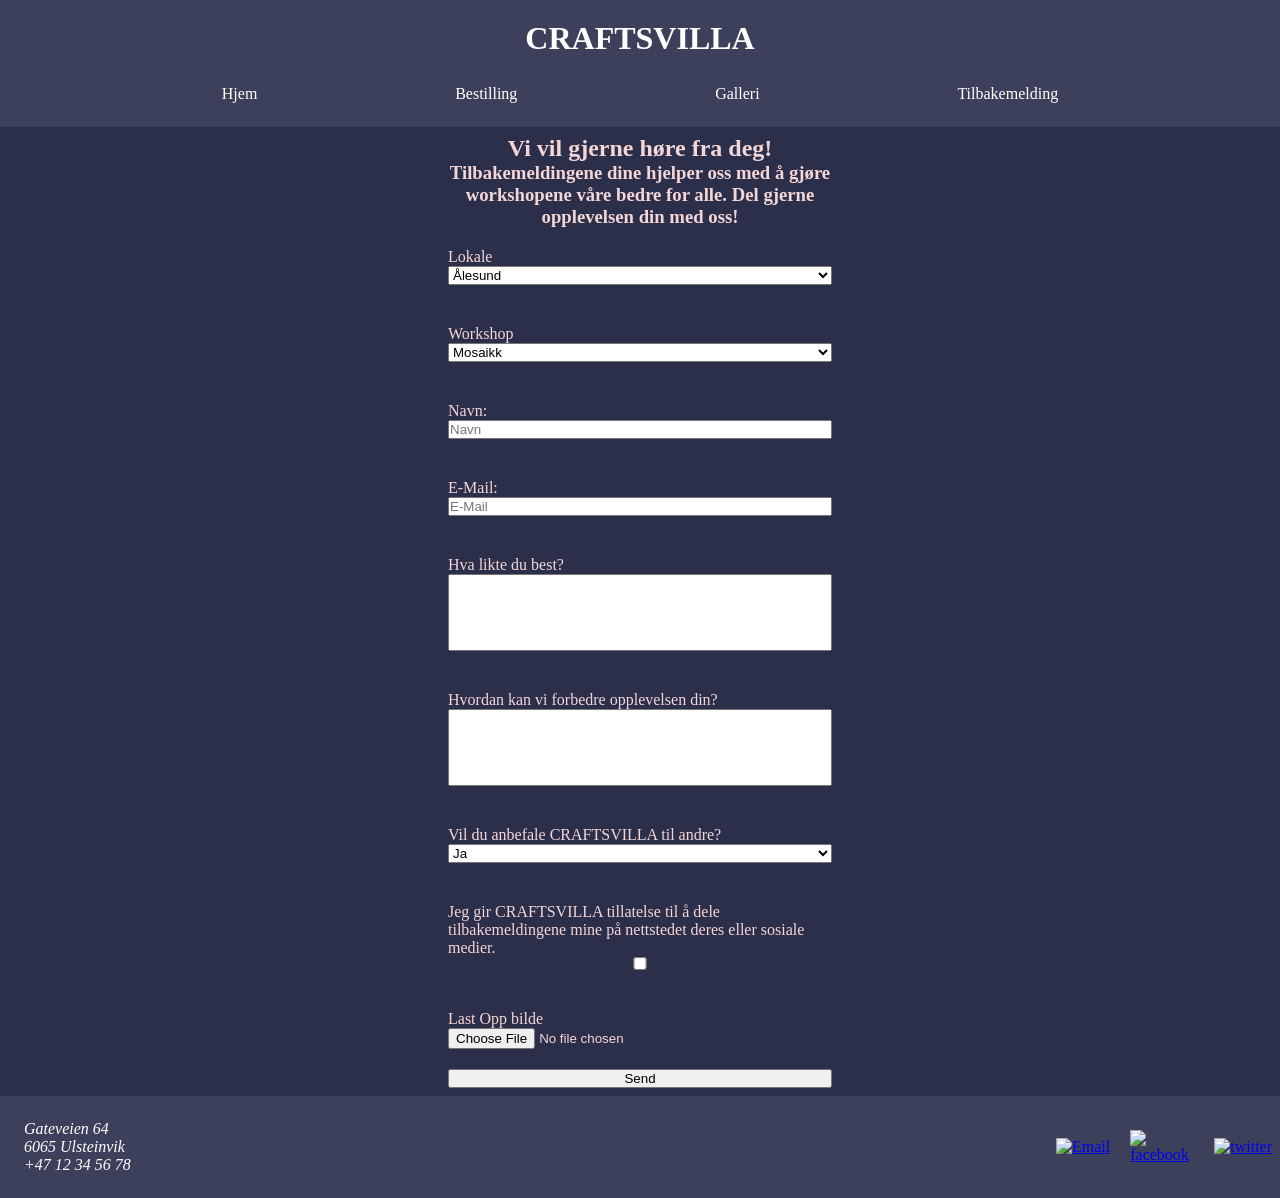
==== feedback.html @ 16892659 "." ====
<!DOCTYPE html>
<html lang="en">
<head>
    <meta charset="UTF-8">
    <meta name="viewport" content="width=device-width, initial-scale=1.0">
    <title>Bestilling</title>
    <script src="./app.js"></script>
    <link rel="stylesheet" href="./style.css">
</head>
<body>

<div class="column">
    <header id="header" >
        <h1>CRAFTSVILLA</h1>
        <nav id="nav-bar">

        </nav>
    </header>

    <main>
        <section id="feedback" class="p1 m1">
            <h2>Vi vil gjerne høre fra deg!</h2>
            <h3>Tilbakemeldingene dine hjelper oss med å gjøre workshopene våre bedre for alle. Del gjerne opplevelsen din med oss!</h3>

            <form id="feedback-form" class="col">

                <div class="column">
                    <label>Lokale</label>
                    <select id="valg-omeråde">
                        <option value="ålesund">Ålesund</option>
                        <option value="Ulstein">Ulstein</option>
                        <option value="Volda">Volda</option>
                        <option value="Ørsta">Ørsta</option>
                    </select>
                </div>


                <div class="column">
                    <label>Workshop</label>
                    <select id="valg-workshop">
                        <option value="mosaikk">Mosaikk</option>
                        <option value="Akvarellmaling">Akvarellmaling</option>
                        <option value="Lerretsmaling">Lerretsmaling</option>
                        <option value="Lerretsmaling">Annet/Flere</option>
                    </select>
                </div>


                <div class="column">
                    <label for="navn">Navn:</label>
                    <input id="navn" type="text" placeholder="Navn">
                </div>

                <div class="column">
                    <label for="navn">E-Mail:</label>
                    <input id="email" type="email" placeholder="E-Mail" autocomplete="email">
                </div>

                <div class="column">
                    <label for="ønsker">Hva likte du best?</label>
                    <textarea name="ønsker" id="ønsker" rows="5"></textarea>
                </div>


                <div class="column">
                    <label for="ønsker">Hvordan kan vi forbedre opplevelsen din?</label>
                    <textarea name="ønsker" id="ønsker" rows="5"></textarea>
                </div>

                <div class="column">
                    <label>Vil du anbefale CRAFTSVILLA til andre?</label>
                    <select name="" id="">
                        <option>Ja</option>
                        <option>Nei</option>
                        <option>Kanskje</option>
                    </select>
                </div>

                <div class="column ">
                    <label>Jeg gir CRAFTSVILLA tillatelse til å dele tilbakemeldingene mine på nettstedet deres eller sosiale medier.</label>
                    <input type="checkbox" name="" id="" value="">
                </div>

                <div class="column">
                    <label for="">Last Opp bilde</label>
                    <input type="file" name="" id="">
                </div>
                <button type="submit">Send</button>
            </form>
        </section>
    </main>
    

    <footer>
        <div class="contact">
            <div class="col m3">
                <address>
                    Gateveien 64<br>
                    6065 Ulsteinvik<br>
                    +47 12 34 56 78
                </address>
            </div>
        </div>

        <div class="icon-row">
            <a href="#">
                <img src="./images/icons/mail.png" alt="Email">
            </a>
            <a href="#">
                <img src="./images/icons/facebook.png" alt="facebook">
            </a>
            <a href="#">
                <img src="./images/icons/twitter.png" alt="twitter">
            </a>
        </div>
    </footer>
</div>

</body>
</html>
---- style.css ----
:root{
    --primary-color:#E07A5F;
    /* --secondary-color: #F2CC8F; */
    --secondary-color: #6D597A;
    --accent-color:#3D405B;
    --highlight-color:#2C2F4A;
    /* --highlight-color: #F4A261; */
    --bg-color:#FFF8F0;
    --text-color:#3A2E2A;
    --level1:8px;
    --level2:16px;
    --level3:32px;
    /* overflow-x: hidden; */
    color: rgb(244, 214, 214);
}

/* html, body{
    height: auto;
    min-height: 100%;
} */

.bg-primary{ background-color: var(--primary-color); }
.bg-secondary{ background-color: var(--secondary-color); }
.bg-accent{ background-color: var(--accent-color); }
.bg-highlight{ background-color: var(--highlight-color); }
.bg-text-color{ background-color: var(--text-color); }

.grow{ flex-grow: 1;}

.m0,.m-0,.mg-0,.margin-0{ margin:0; }
.m1,.m-1,.mg-1,.margin-1{ margin: var(--level1); }
.m2,.m-3,.mg-3,.margin-3{ margin: var(--level3); }
.m3,.m-2,.mg-2,.margin-2{ margin: var(--level2); }

.p0,.p-0,.pd-0,.padding-0{ padding: 0; }
.p1,.p-1,.pd-1,.padding-1{ padding: var(--level1); }
.p2,.p-2,.pd-2,.padding-2{ padding: var(--level2); }
.p3,.p-3,.pd-3,.padding-3{ padding: var(--level3); }

.row, .flex-row{ display: flex; flex-direction: row; }
.column, .col, .flex-col, .flex-column{  display: flex;  flex-direction: column; }

.border{
    border: 1px solid black;
}

.h-100{ height: 100%;}
.h-50{height: 50%;}
.w-100{width: 100%;}
.w-50{width: 50%;}
.viewport-h{ height: 100vh; }
.viewport-w { width: 100vw; }

*{
    margin: 0;
    padding: 0;
    box-sizing: border-box;
}



main{
    display: flex;
    flex:1;
    background-color: var(--highlight-color);
    flex-direction: column;
}




/* HEADER */
#header{
    text-align: center;
    background-color: var(--accent-color);
    color: white;
}
#header h1{
    margin: 20px;
}


#nav-bar{
    display: flex;
    justify-content: space-evenly;
    padding: var(--level1);
    margin: var(--level2);
}


#nav-bar a{
    text-decoration: none;
    color: white;
}
/* HERO */


section#hero{
    flex:1;
    display: flex;
    flex-direction: column;
}

/* give all children margin */
section#hero > *{
    margin: var(--level2);

}
    /*  BANNER */
.banner{
    background-color: var(--secondary-color);
    border-radius: var(--level2);
    text-align: center;
    padding: var(--level2);
}

/* OVerride margins set in hero >* selector */
section#hero .banner{
    margin: var(--level2) 0;
    width: 100%;
    border-radius: 0;
}


.banner img{
    width: 100%;
    object-fit:cover;
    height: 200px;
}

/*ANIMATED TEXT  */
.text-slide{
    background-color: var(--secondary-color);
    border-radius: var(--level2);
    text-align: center;
}

 .text-slide p{
    overflow: hidden;
}


    /* Information */
.information{
    display: flex;
    flex-direction: column;
    gap: var(--level2);
    justify-content: space-around;
    margin-bottom: 20px;
}

.information > *{
    border-radius: var(--level2);
}

.info-card{
    background-color: var(--secondary-color);
    text-align: center;
}

.info-card > * {
    padding: 6px;
}


.info-card button{
    outline: 0;
    border: 0;
    border-radius: inherit;
    width: 100%;
    border: 1px solid transparent;
    border-top: dashed 1px #3A2E2A;
    border-top-left-radius: 0;
    border-top-right-radius: 0;
    background-color: inherit;
}

.info-card button:hover{
    cursor:pointer;

}
.info-card img{
    width: 100%;
    padding: 0;
}


/* END HERO */




/* BESTILLING */

section#ordering{
    height: 100%;
    display: flex;
    text-align: center;
    flex:1;
    flex-direction: column;
}

#ordering .ordering-container{
    display: flex;
    flex-direction: column;
    background-color: var(--secondary-color);
    border-radius: 6px;
}

#ordering iframe{
    /* height: inherit; */
    border-radius: 6px;
    margin-bottom: 10px;
    flex: 1;
}



.order-info{
    justify-content: space-around;
}


.user-info{
    align-items:center;
    flex: 2;
}

.user-info-input{
    width: 100%;
    flex: 1;
    /* width: auto ; */
    display: flex;
    justify-content: flex-start;
    flex-direction: column;
    /* margin: 6px; */
    text-align: left;
    /* line-height: 2rem; */
    border-radius: 20px;
}


textarea{ resize: none;}


button#bestill-btn {
    border: 0;
    border-radius: 6px;
    background: var(--accent-color);
}
/* button#bestill-btn:hover{
    border-radius: 10px;
} */

/* FEEDBACK */


section#feedback{
    text-align: center;
}


section#feedback form > *:not(button){
    /* margin: 20px; */
    padding: 20px 0px;    
    text-align: left;

}
/* Animations */

.text-animation{
    animation-duration: 1s;
    animation-name: slide-in;
    animation-fill-mode: forwards;
}

.text-animation-out{
    animation-duration: 1s;
    animation-name: slide-out;
    animation-fill-mode: forwards;
}


/* gallery */

section#gallery{
    text-align: center;
}

.gallery-grid{
    display: flex;
    height: 100%;
    /* flex-wrap:wrap; */
    gap: 20px;
    /* justify-content: center; */
    margin: 20px;
    overflow-x: scroll;
    align-items: center;
}

.gallery-grid img{
    max-width: 300px;
    max-height: 300px;
}

footer{
    height: auto;
    display: flex;
    flex-direction: row;
    background-color: var(--accent-color);
    padding: var(--level1);
}

footer .contact{
    display: flex;
    color: white;
}
footer .icon-row img{
    width: auto;
    max-width: 64px;
}
footer .icon-row{
    display: flex;
    gap: 20px;
    flex:1;
    justify-content: space-around;
    align-items: center;
}



@media (min-width:800px) {
    .information{
        flex-direction: row;
    }

    .banner{
        /* background-color: var(--secondary-color); */
        background-color: transparent;
        border-radius: var(--level2);
        text-align: center;
        padding: var(--level2) 0;
    }

    .banner p{
        text-align: center;
        width: 100%;
        background-color: var(--secondary-color);
        padding: 20px;

    }
    main{
        width: 100%;
    }
    body{
        background-color: var(--highlight-color);
    }


    footer .icon-row{
        justify-content: flex-end;
    }

    footer .icon-row img{
        width: 64px;
    }

    section#feedback{
        margin: 0 auto;
        max-width: 400px;
        /* padding: 300px; */
    }
}


@keyframes slide-in {
    from{
        transform: translateX(150vw);
        opacity: 0;
    }
    to{
        transform: translateX(0);
        opacity: 1;
    }
}

@keyframes slide-out {
    from{
        transform: translateX(0);
        opacity: 1;
    }
    to{
        transform: translateX(-150vw);
        opacity: 0;
    }
}
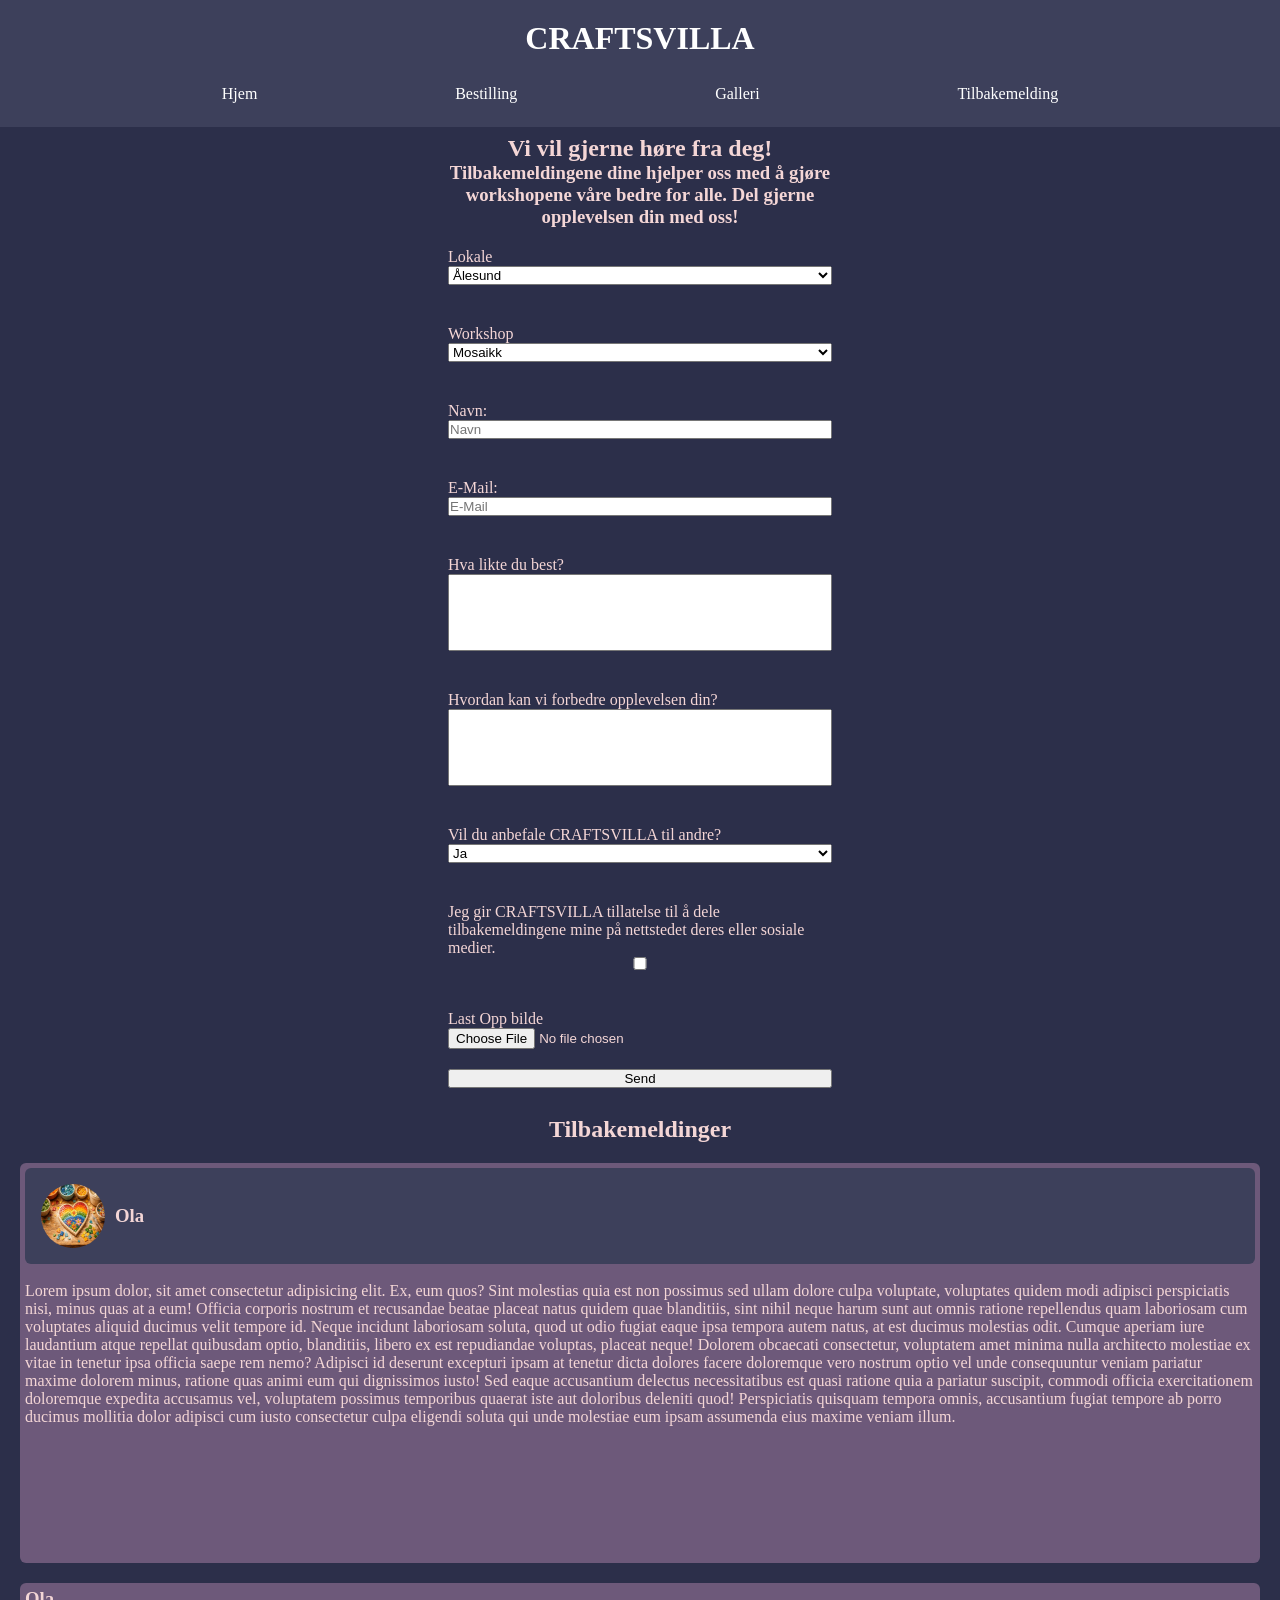
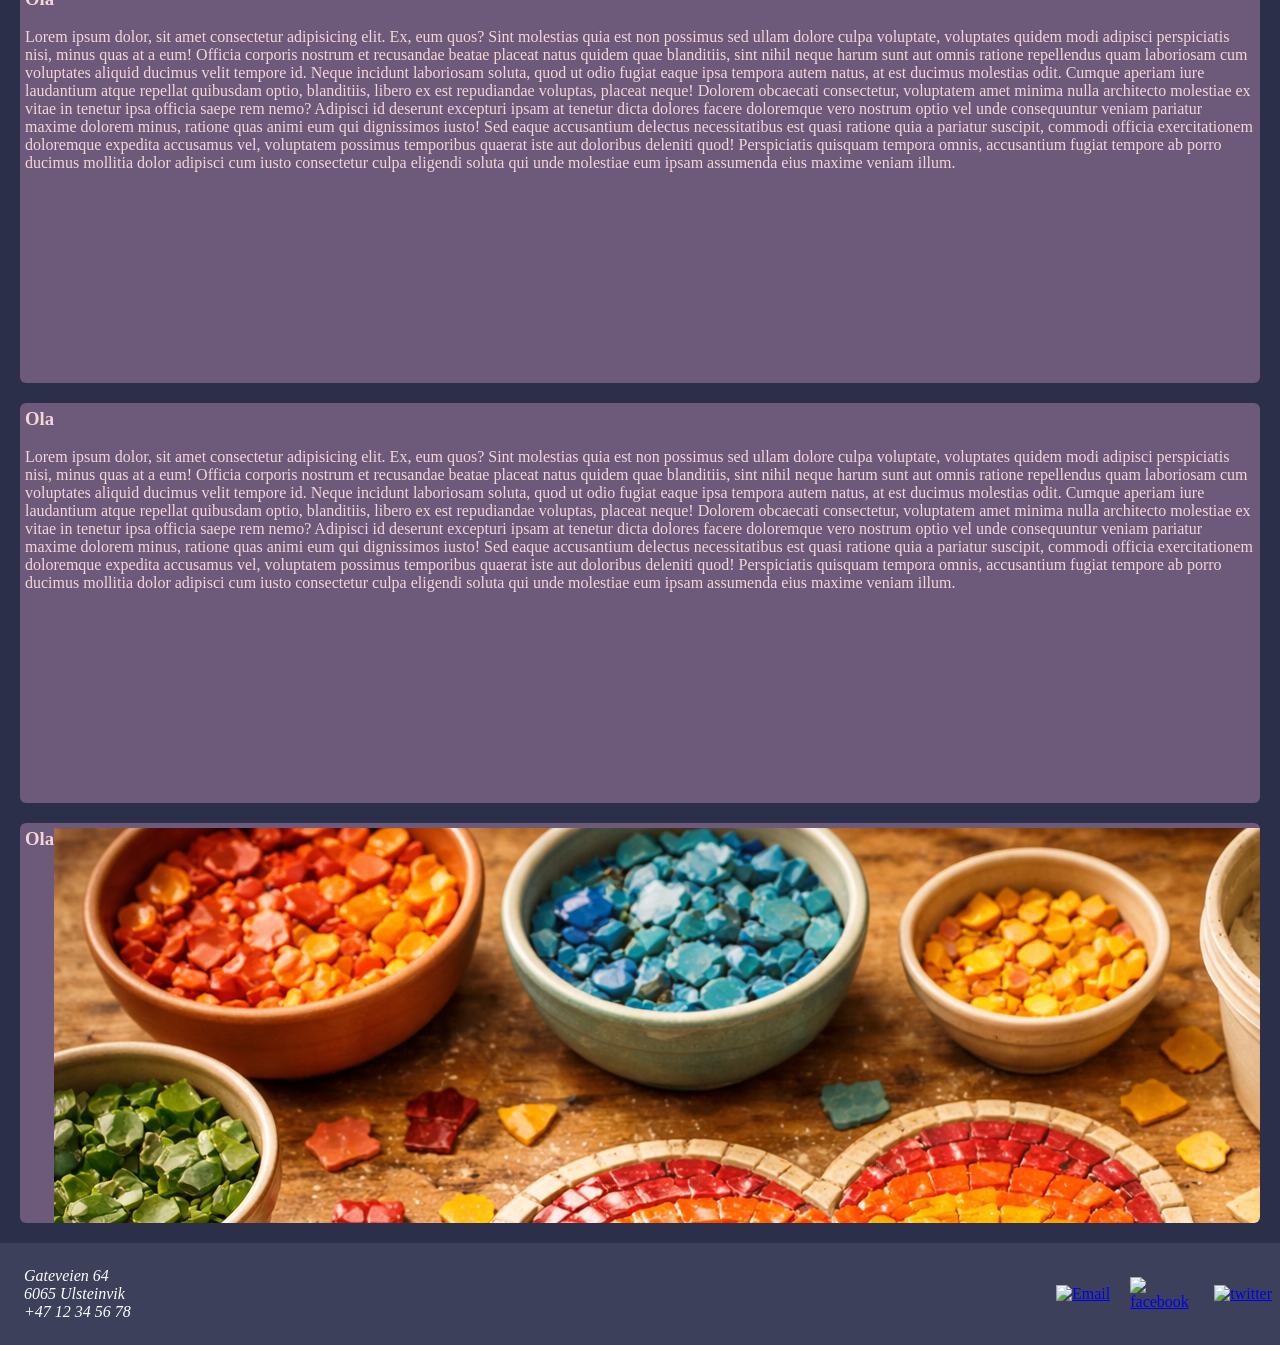
==== commit 01521300: "." ====
--- a/feedback.html
+++ b/feedback.html
@@ -5,7 +5,7 @@
     <meta name="viewport" content="width=device-width, initial-scale=1.0">
     <title>Bestilling</title>
     <script src="./app.js"></script>
-    <link rel="stylesheet" href="./style.css">
+    <link rel="stylesheet" href="./styles/style.css">
 </head>
 <body>
 
@@ -88,6 +88,47 @@
                 <button type="submit">Send</button>
             </form>
         </section>
+
+
+        <section id="feedback-list" class="column">
+            <h2>Tilbakemeldinger</h2>
+
+            <article class="">
+                <div class="profil">
+                    <img src="./images/mosaikk.png">
+                    <h3>Ola</h3>
+                </div>
+                <br>
+                <p>
+                    Lorem ipsum dolor, sit amet consectetur adipisicing elit. Ex, eum quos? Sint molestias quia est non possimus sed ullam dolore culpa voluptate, voluptates quidem modi adipisci perspiciatis nisi, minus quas at a eum! Officia corporis nostrum et recusandae beatae placeat natus quidem quae blanditiis, sint nihil neque harum sunt aut omnis ratione repellendus quam laboriosam cum voluptates aliquid ducimus velit tempore id. Neque incidunt laboriosam soluta, quod ut odio fugiat eaque ipsa tempora autem natus, at est ducimus molestias odit. Cumque aperiam iure laudantium atque repellat quibusdam optio, blanditiis, libero ex est repudiandae voluptas, placeat neque! Dolorem obcaecati consectetur, voluptatem amet minima nulla architecto molestiae ex vitae in tenetur ipsa officia saepe rem nemo? Adipisci id deserunt excepturi ipsam at tenetur dicta dolores facere doloremque vero nostrum optio vel unde consequuntur veniam pariatur maxime dolorem minus, ratione quas animi eum qui dignissimos iusto! Sed eaque accusantium delectus necessitatibus est quasi ratione quia a pariatur suscipit, commodi officia exercitationem doloremque expedita accusamus vel, voluptatem possimus temporibus quaerat iste aut doloribus deleniti quod! Perspiciatis quisquam tempora omnis, accusantium fugiat tempore ab porro ducimus mollitia dolor adipisci cum iusto consectetur culpa eligendi soluta qui unde molestiae eum ipsam assumenda eius maxime veniam illum.
+                </p>
+            </article>
+            <article class="">
+                <h3>Ola</h3>
+                <br>
+                <p>
+                    Lorem ipsum dolor, sit amet consectetur adipisicing elit. Ex, eum quos? Sint molestias quia est non possimus sed ullam dolore culpa voluptate, voluptates quidem modi adipisci perspiciatis nisi, minus quas at a eum! Officia corporis nostrum et recusandae beatae placeat natus quidem quae blanditiis, sint nihil neque harum sunt aut omnis ratione repellendus quam laboriosam cum voluptates aliquid ducimus velit tempore id. Neque incidunt laboriosam soluta, quod ut odio fugiat eaque ipsa tempora autem natus, at est ducimus molestias odit. Cumque aperiam iure laudantium atque repellat quibusdam optio, blanditiis, libero ex est repudiandae voluptas, placeat neque! Dolorem obcaecati consectetur, voluptatem amet minima nulla architecto molestiae ex vitae in tenetur ipsa officia saepe rem nemo? Adipisci id deserunt excepturi ipsam at tenetur dicta dolores facere doloremque vero nostrum optio vel unde consequuntur veniam pariatur maxime dolorem minus, ratione quas animi eum qui dignissimos iusto! Sed eaque accusantium delectus necessitatibus est quasi ratione quia a pariatur suscipit, commodi officia exercitationem doloremque expedita accusamus vel, voluptatem possimus temporibus quaerat iste aut doloribus deleniti quod! Perspiciatis quisquam tempora omnis, accusantium fugiat tempore ab porro ducimus mollitia dolor adipisci cum iusto consectetur culpa eligendi soluta qui unde molestiae eum ipsam assumenda eius maxime veniam illum.
+                </p>
+            </article>
+            <article class="">
+                <h3>Ola</h3>
+                <br>
+                <p>
+                    Lorem ipsum dolor, sit amet consectetur adipisicing elit. Ex, eum quos? Sint molestias quia est non possimus sed ullam dolore culpa voluptate, voluptates quidem modi adipisci perspiciatis nisi, minus quas at a eum! Officia corporis nostrum et recusandae beatae placeat natus quidem quae blanditiis, sint nihil neque harum sunt aut omnis ratione repellendus quam laboriosam cum voluptates aliquid ducimus velit tempore id. Neque incidunt laboriosam soluta, quod ut odio fugiat eaque ipsa tempora autem natus, at est ducimus molestias odit. Cumque aperiam iure laudantium atque repellat quibusdam optio, blanditiis, libero ex est repudiandae voluptas, placeat neque! Dolorem obcaecati consectetur, voluptatem amet minima nulla architecto molestiae ex vitae in tenetur ipsa officia saepe rem nemo? Adipisci id deserunt excepturi ipsam at tenetur dicta dolores facere doloremque vero nostrum optio vel unde consequuntur veniam pariatur maxime dolorem minus, ratione quas animi eum qui dignissimos iusto! Sed eaque accusantium delectus necessitatibus est quasi ratione quia a pariatur suscipit, commodi officia exercitationem doloremque expedita accusamus vel, voluptatem possimus temporibus quaerat iste aut doloribus deleniti quod! Perspiciatis quisquam tempora omnis, accusantium fugiat tempore ab porro ducimus mollitia dolor adipisci cum iusto consectetur culpa eligendi soluta qui unde molestiae eum ipsam assumenda eius maxime veniam illum.
+                </p>
+            </article>
+            <article class="">
+                <div class="row">
+                    <h3>Ola</h3>
+                    <img src="./images/mosaikk.png">
+                </div>
+                <br>
+                <p>
+                    Lorem ipsum dolor, sit amet consectetur adipisicing elit. Ex, eum quos? Sint molestias quia est non possimus sed ullam dolore culpa voluptate, voluptates quidem modi adipisci perspiciatis nisi, minus quas at a eum! Officia corporis nostrum et recusandae beatae placeat natus quidem quae blanditiis, sint nihil neque harum sunt aut omnis ratione repellendus quam laboriosam cum voluptates aliquid ducimus velit tempore id. Neque incidunt laboriosam soluta, quod ut odio fugiat eaque ipsa tempora autem natus, at est ducimus molestias odit. Cumque aperiam iure laudantium atque repellat quibusdam optio, blanditiis, libero ex est repudiandae voluptas, placeat neque! Dolorem obcaecati consectetur, voluptatem amet minima nulla architecto molestiae ex vitae in tenetur ipsa officia saepe rem nemo? Adipisci id deserunt excepturi ipsam at tenetur dicta dolores facere doloremque vero nostrum optio vel unde consequuntur veniam pariatur maxime dolorem minus, ratione quas animi eum qui dignissimos iusto! Sed eaque accusantium delectus necessitatibus est quasi ratione quia a pariatur suscipit, commodi officia exercitationem doloremque expedita accusamus vel, voluptatem possimus temporibus quaerat iste aut doloribus deleniti quod! Perspiciatis quisquam tempora omnis, accusantium fugiat tempore ab porro ducimus mollitia dolor adipisci cum iusto consectetur culpa eligendi soluta qui unde molestiae eum ipsam assumenda eius maxime veniam illum.
+                </p>
+            </article>
+
+        </section>
     </main>
     
 
--- a/styles/style.css
+++ b/styles/style.css
@@ -0,0 +1,440 @@
+:root{
+    --primary-color:#E07A5F;
+    /* --secondary-color: #F2CC8F; */
+    --secondary-color: #6D597A;
+    --accent-color:#3D405B;
+    --highlight-color:#2C2F4A;
+    /* --highlight-color: #F4A261; */
+    --bg-color:#FFF8F0;
+    --text-color:#3A2E2A;
+    --level1:8px;
+    --level2:16px;
+    --level3:32px;
+    /* overflow-x: hidden; */
+    color: rgb(244, 214, 214);
+}
+
+/* html, body{
+    height: auto;
+    min-height: 100%;
+} */
+
+.bg-primary{ background-color: var(--primary-color); }
+.bg-secondary{ background-color: var(--secondary-color); }
+.bg-accent{ background-color: var(--accent-color); }
+.bg-highlight{ background-color: var(--highlight-color); }
+.bg-text-color{ background-color: var(--text-color); }
+
+.grow{ flex-grow: 1;}
+
+.m0,.m-0,.mg-0,.margin-0{ margin:0; }
+.m1,.m-1,.mg-1,.margin-1{ margin: var(--level1); }
+.m2,.m-3,.mg-3,.margin-3{ margin: var(--level3); }
+.m3,.m-2,.mg-2,.margin-2{ margin: var(--level2); }
+
+.p0,.p-0,.pd-0,.padding-0{ padding: 0; }
+.p1,.p-1,.pd-1,.padding-1{ padding: var(--level1); }
+.p2,.p-2,.pd-2,.padding-2{ padding: var(--level2); }
+.p3,.p-3,.pd-3,.padding-3{ padding: var(--level3); }
+
+.row, .flex-row{ display: flex; flex-direction: row; }
+.column, .col, .flex-col, .flex-column{  display: flex;  flex-direction: column; }
+
+.border{
+    border: 1px solid black;
+}
+
+.h-100{ height: 100%;}
+.h-50{height: 50%;}
+.w-100{width: 100%;}
+.w-50{width: 50%;}
+.viewport-h{ height: 100vh; }
+.viewport-w { width: 100vw; }
+
+*{
+    margin: 0;
+    padding: 0;
+    box-sizing: border-box;
+}
+
+
+
+main{
+    display: flex;
+    flex:1;
+    background-color: var(--highlight-color);
+    flex-direction: column;
+}
+
+
+
+
+/* HEADER */
+#header{
+    text-align: center;
+    background-color: var(--accent-color);
+    color: white;
+}
+#header h1{
+    margin: 20px;
+}
+
+
+#nav-bar{
+    display: flex;
+    justify-content: space-evenly;
+    padding: var(--level1);
+    margin: var(--level2);
+}
+
+
+#nav-bar a{
+    text-decoration: none;
+    color: white;
+}
+/* HERO */
+
+
+section#hero{
+    flex:1;
+    display: flex;
+    flex-direction: column;
+}
+
+/* give all children margin */
+section#hero > *{
+    margin: var(--level2);
+
+}
+    /*  BANNER */
+.banner{
+    background-color: var(--secondary-color);
+    border-radius: var(--level2);
+    text-align: center;
+    padding: var(--level2);
+}
+
+/* OVerride margins set in hero >* selector */
+section#hero .banner{
+    margin: var(--level2) 0;
+    width: 100%;
+    border-radius: 0;
+}
+
+
+.banner img{
+    width: 100%;
+    object-fit:cover;
+    height: 200px;
+}
+
+/*ANIMATED TEXT  */
+.text-slide{
+    background-color: var(--secondary-color);
+    border-radius: var(--level2);
+    text-align: center;
+}
+
+ .text-slide p{
+    overflow: hidden;
+}
+
+
+    /* Information */
+.information{
+    display: flex;
+    flex-direction: column;
+    gap: var(--level2);
+    justify-content: space-around;
+    margin-bottom: 20px;
+}
+
+.information > *{
+    border-radius: var(--level2);
+}
+
+.info-card{
+    background-color: var(--secondary-color);
+    text-align: center;
+}
+
+.info-card > * {
+    padding: 6px;
+}
+
+
+.info-card button{
+    outline: 0;
+    border: 0;
+    border-radius: inherit;
+    width: 100%;
+    border: 1px solid transparent;
+    border-top: dashed 1px #3A2E2A;
+    border-top-left-radius: 0;
+    border-top-right-radius: 0;
+    background-color: inherit;
+}
+
+.info-card button:hover{
+    cursor:pointer;
+
+}
+.info-card img{
+    width: 100%;
+    padding: 0;
+}
+
+
+/* END HERO */
+
+
+
+
+/* BESTILLING */
+
+section#ordering{
+    height: 100%;
+    display: flex;
+    text-align: center;
+    flex:1;
+    flex-direction: column;
+}
+
+#ordering .ordering-container{
+    display: flex;
+    flex-direction: column;
+    background-color: var(--secondary-color);
+    border-radius: 6px;
+}
+
+#ordering iframe{
+    /* height: inherit; */
+    border-radius: 6px;
+    margin-bottom: 10px;
+    flex: 1;
+}
+
+
+
+.order-info{
+    justify-content: space-around;
+}
+
+
+.user-info{
+    align-items:center;
+    flex: 2;
+}
+
+.user-info-input{
+    width: 100%;
+    flex: 1;
+    /* width: auto ; */
+    display: flex;
+    justify-content: flex-start;
+    flex-direction: column;
+    /* margin: 6px; */
+    text-align: left;
+    /* line-height: 2rem; */
+    border-radius: 20px;
+}
+
+
+textarea{ resize: none;}
+
+
+button#bestill-btn {
+    border: 0;
+    border-radius: 6px;
+    background: var(--accent-color);
+}
+/* button#bestill-btn:hover{
+    border-radius: 10px;
+} */
+
+/* FEEDBACK */
+
+
+section#feedback{
+    text-align: center;
+}
+
+
+section#feedback form > *:not(button){
+    padding: 20px 0px;    
+    text-align: left;
+}
+
+
+.profil{
+    display: flex;
+    flex-direction: row;
+    align-items: center;
+    gap: 10px;
+    background-color:#3D405B;
+    border-radius: 6px;
+    padding: var(--level2);
+}
+
+.profil img{
+    border-radius: 100%;
+    max-width: 64px;
+    max-height: 64px;
+    height: 64px;
+    width: 64px;
+}
+section#feedback-list{
+    
+    overflow-y: scroll;
+    height: fit-content;
+    padding: 20px;
+    gap: 20px;
+    text-align: center;
+}
+
+section#feedback-list article{
+    background-color: var(--secondary-color);
+    border-radius: 6px;
+    text-align: left;
+    overflow-y: scroll;
+    height: 400px;
+    padding: 5px;
+    display: flex;
+    flex-direction: column;
+    /* width: 100vw; */
+}
+
+section#feedback-list article > img{
+    width: 300px;
+    margin: 20px;
+    align-self: center;
+    justify-self: center;
+}
+/* Animations */
+
+.text-animation{
+    animation-duration: 1s;
+    animation-name: slide-in;
+    animation-fill-mode: forwards;
+}
+
+.text-animation-out{
+    animation-duration: 1s;
+    animation-name: slide-out;
+    animation-fill-mode: forwards;
+}
+
+
+/* gallery */
+
+section#gallery{
+    text-align: center;
+}
+
+.gallery-grid{
+    display: flex;
+    height: 100%;
+    /* flex-wrap:wrap; */
+    gap: 20px;
+    /* justify-content: center; */
+    margin: 20px;
+    overflow-x: scroll;
+    align-items: center;
+}
+
+.gallery-grid img{
+    max-width: 300px;
+    max-height: 300px;
+}
+
+footer{
+    height: auto;
+    display: flex;
+    flex-direction: row;
+    background-color: var(--accent-color);
+    padding: var(--level1);
+}
+
+footer .contact{
+    display: flex;
+    color: white;
+}
+footer .icon-row img{
+    width: auto;
+    max-width: 64px;
+}
+footer .icon-row{
+    display: flex;
+    gap: 20px;
+    flex:1;
+    justify-content: space-around;
+    align-items: center;
+}
+
+
+
+@media (min-width:800px) {
+    .information{
+        flex-direction: row;
+    }
+
+    .banner{
+        /* background-color: var(--secondary-color); */
+        background-color: transparent;
+        border-radius: var(--level2);
+        text-align: center;
+        padding: var(--level2) 0;
+    }
+
+    .banner p{
+        text-align: center;
+        width: 100%;
+        background-color: var(--secondary-color);
+        padding: 20px;
+
+    }
+    main{
+        width: 100%;
+    }
+    body{
+        background-color: var(--highlight-color);
+    }
+
+
+    footer .icon-row{
+        justify-content: flex-end;
+    }
+
+    footer .icon-row img{
+        width: 64px;
+    }
+
+    section#feedback{
+        margin: 0 auto;
+        max-width: 400px;
+        /* padding: 300px; */
+    }
+}
+
+
+@keyframes slide-in {
+    from{
+        transform: translateX(150vw);
+        opacity: 0;
+    }
+    to{
+        transform: translateX(0);
+        opacity: 1;
+    }
+}
+
+@keyframes slide-out {
+    from{
+        transform: translateX(0);
+        opacity: 1;
+    }
+    to{
+        transform: translateX(-150vw);
+        opacity: 0;
+    }
+}
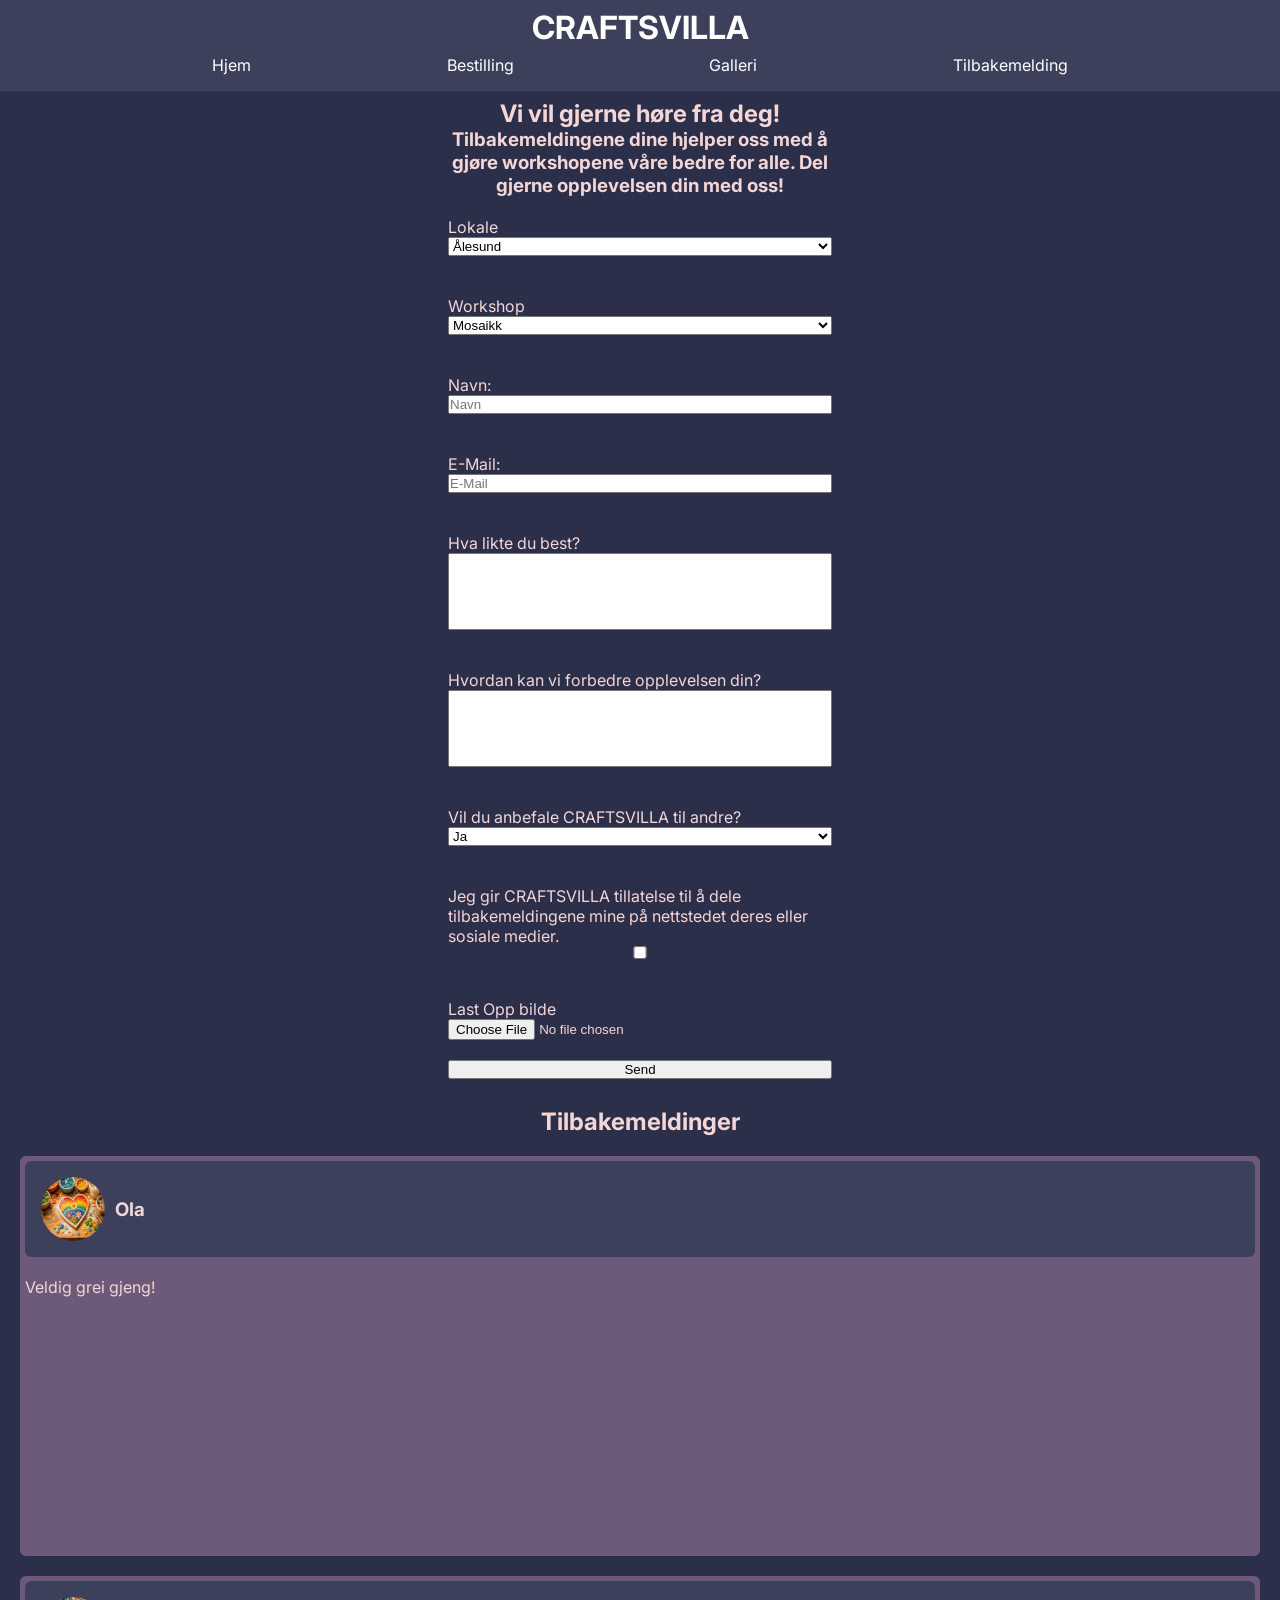
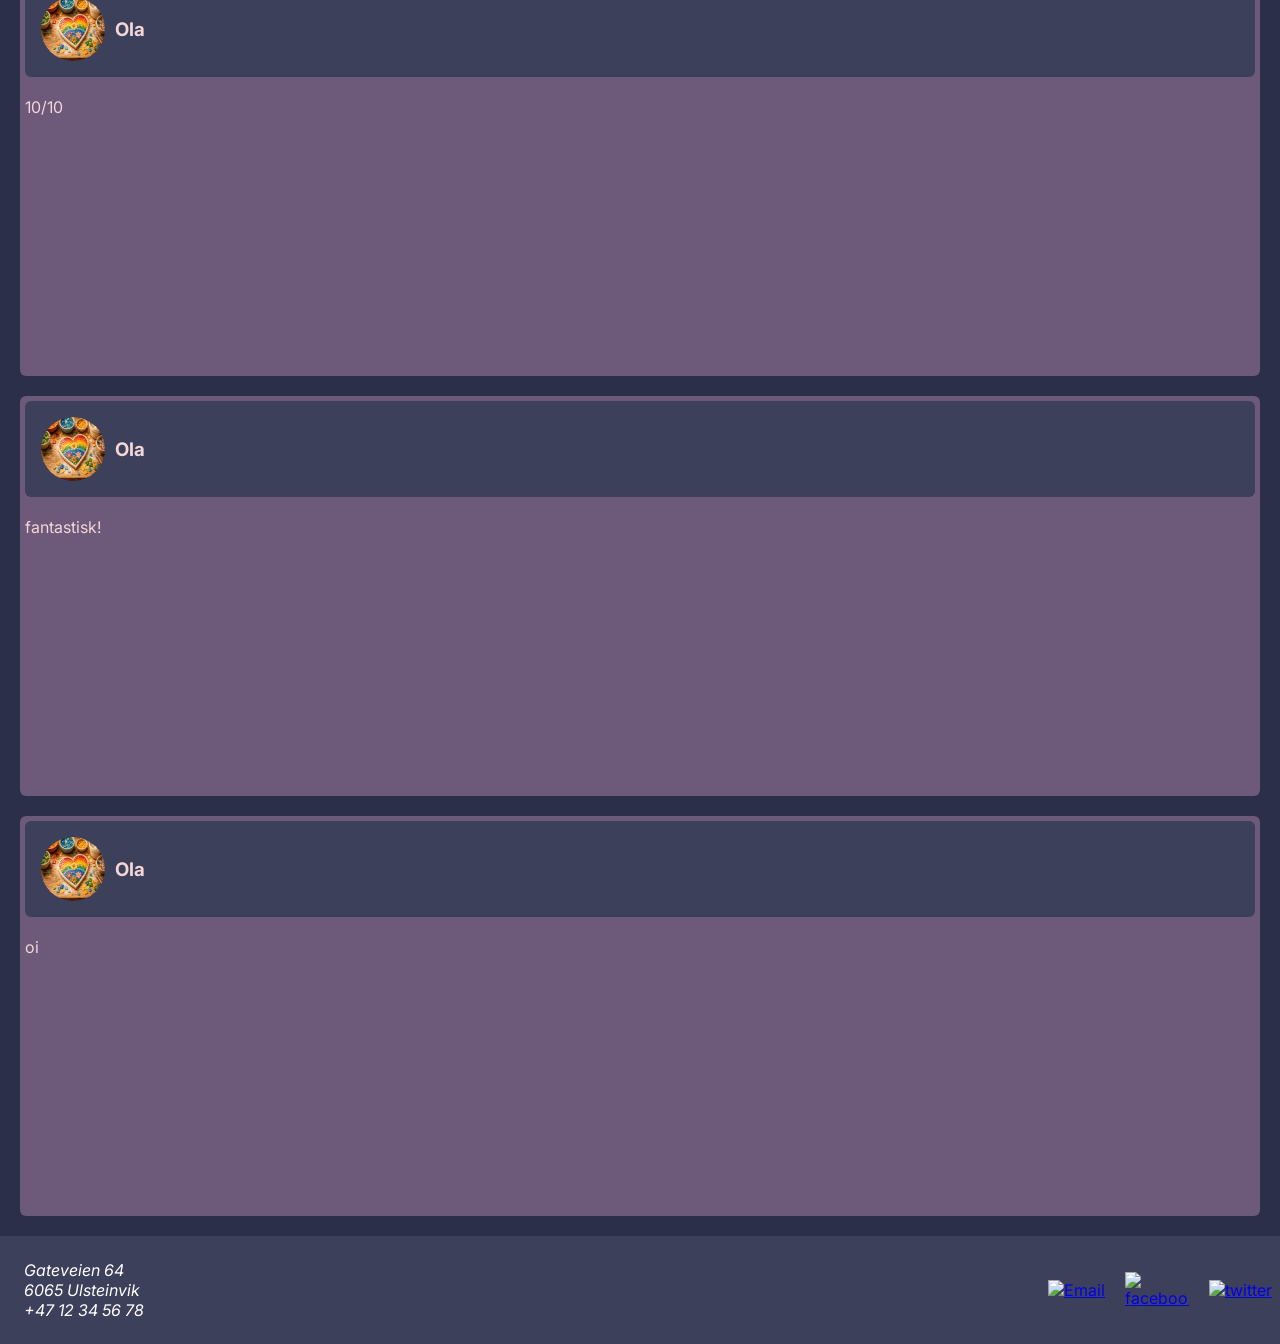
==== commit 36f1d511: "." ====
--- a/feedback.html
+++ b/feedback.html
@@ -4,7 +4,7 @@
     <meta charset="UTF-8">
     <meta name="viewport" content="width=device-width, initial-scale=1.0">
     <title>Bestilling</title>
-    <script src="./app.js"></script>
+    <script src="./src/app.js"></script>
     <link rel="stylesheet" href="./styles/style.css">
 </head>
 <body>
@@ -100,33 +100,42 @@
                 </div>
                 <br>
                 <p>
-                    Lorem ipsum dolor, sit amet consectetur adipisicing elit. Ex, eum quos? Sint molestias quia est non possimus sed ullam dolore culpa voluptate, voluptates quidem modi adipisci perspiciatis nisi, minus quas at a eum! Officia corporis nostrum et recusandae beatae placeat natus quidem quae blanditiis, sint nihil neque harum sunt aut omnis ratione repellendus quam laboriosam cum voluptates aliquid ducimus velit tempore id. Neque incidunt laboriosam soluta, quod ut odio fugiat eaque ipsa tempora autem natus, at est ducimus molestias odit. Cumque aperiam iure laudantium atque repellat quibusdam optio, blanditiis, libero ex est repudiandae voluptas, placeat neque! Dolorem obcaecati consectetur, voluptatem amet minima nulla architecto molestiae ex vitae in tenetur ipsa officia saepe rem nemo? Adipisci id deserunt excepturi ipsam at tenetur dicta dolores facere doloremque vero nostrum optio vel unde consequuntur veniam pariatur maxime dolorem minus, ratione quas animi eum qui dignissimos iusto! Sed eaque accusantium delectus necessitatibus est quasi ratione quia a pariatur suscipit, commodi officia exercitationem doloremque expedita accusamus vel, voluptatem possimus temporibus quaerat iste aut doloribus deleniti quod! Perspiciatis quisquam tempora omnis, accusantium fugiat tempore ab porro ducimus mollitia dolor adipisci cum iusto consectetur culpa eligendi soluta qui unde molestiae eum ipsam assumenda eius maxime veniam illum.
+                    Veldig grei gjeng!
                 </p>
             </article>
             <article class="">
-                <h3>Ola</h3>
-                <br>
-                <p>
-                    Lorem ipsum dolor, sit amet consectetur adipisicing elit. Ex, eum quos? Sint molestias quia est non possimus sed ullam dolore culpa voluptate, voluptates quidem modi adipisci perspiciatis nisi, minus quas at a eum! Officia corporis nostrum et recusandae beatae placeat natus quidem quae blanditiis, sint nihil neque harum sunt aut omnis ratione repellendus quam laboriosam cum voluptates aliquid ducimus velit tempore id. Neque incidunt laboriosam soluta, quod ut odio fugiat eaque ipsa tempora autem natus, at est ducimus molestias odit. Cumque aperiam iure laudantium atque repellat quibusdam optio, blanditiis, libero ex est repudiandae voluptas, placeat neque! Dolorem obcaecati consectetur, voluptatem amet minima nulla architecto molestiae ex vitae in tenetur ipsa officia saepe rem nemo? Adipisci id deserunt excepturi ipsam at tenetur dicta dolores facere doloremque vero nostrum optio vel unde consequuntur veniam pariatur maxime dolorem minus, ratione quas animi eum qui dignissimos iusto! Sed eaque accusantium delectus necessitatibus est quasi ratione quia a pariatur suscipit, commodi officia exercitationem doloremque expedita accusamus vel, voluptatem possimus temporibus quaerat iste aut doloribus deleniti quod! Perspiciatis quisquam tempora omnis, accusantium fugiat tempore ab porro ducimus mollitia dolor adipisci cum iusto consectetur culpa eligendi soluta qui unde molestiae eum ipsam assumenda eius maxime veniam illum.
-                </p>
-            </article>
-            <article class="">
-                <h3>Ola</h3>
-                <br>
-                <p>
-                    Lorem ipsum dolor, sit amet consectetur adipisicing elit. Ex, eum quos? Sint molestias quia est non possimus sed ullam dolore culpa voluptate, voluptates quidem modi adipisci perspiciatis nisi, minus quas at a eum! Officia corporis nostrum et recusandae beatae placeat natus quidem quae blanditiis, sint nihil neque harum sunt aut omnis ratione repellendus quam laboriosam cum voluptates aliquid ducimus velit tempore id. Neque incidunt laboriosam soluta, quod ut odio fugiat eaque ipsa tempora autem natus, at est ducimus molestias odit. Cumque aperiam iure laudantium atque repellat quibusdam optio, blanditiis, libero ex est repudiandae voluptas, placeat neque! Dolorem obcaecati consectetur, voluptatem amet minima nulla architecto molestiae ex vitae in tenetur ipsa officia saepe rem nemo? Adipisci id deserunt excepturi ipsam at tenetur dicta dolores facere doloremque vero nostrum optio vel unde consequuntur veniam pariatur maxime dolorem minus, ratione quas animi eum qui dignissimos iusto! Sed eaque accusantium delectus necessitatibus est quasi ratione quia a pariatur suscipit, commodi officia exercitationem doloremque expedita accusamus vel, voluptatem possimus temporibus quaerat iste aut doloribus deleniti quod! Perspiciatis quisquam tempora omnis, accusantium fugiat tempore ab porro ducimus mollitia dolor adipisci cum iusto consectetur culpa eligendi soluta qui unde molestiae eum ipsam assumenda eius maxime veniam illum.
-                </p>
-            </article>
-            <article class="">
-                <div class="row">
+                <div class="profil">
+                    <img src="./images/mosaikk.png">
                     <h3>Ola</h3>
-                    <img src="./images/mosaikk.png">
                 </div>
                 <br>
                 <p>
-                    Lorem ipsum dolor, sit amet consectetur adipisicing elit. Ex, eum quos? Sint molestias quia est non possimus sed ullam dolore culpa voluptate, voluptates quidem modi adipisci perspiciatis nisi, minus quas at a eum! Officia corporis nostrum et recusandae beatae placeat natus quidem quae blanditiis, sint nihil neque harum sunt aut omnis ratione repellendus quam laboriosam cum voluptates aliquid ducimus velit tempore id. Neque incidunt laboriosam soluta, quod ut odio fugiat eaque ipsa tempora autem natus, at est ducimus molestias odit. Cumque aperiam iure laudantium atque repellat quibusdam optio, blanditiis, libero ex est repudiandae voluptas, placeat neque! Dolorem obcaecati consectetur, voluptatem amet minima nulla architecto molestiae ex vitae in tenetur ipsa officia saepe rem nemo? Adipisci id deserunt excepturi ipsam at tenetur dicta dolores facere doloremque vero nostrum optio vel unde consequuntur veniam pariatur maxime dolorem minus, ratione quas animi eum qui dignissimos iusto! Sed eaque accusantium delectus necessitatibus est quasi ratione quia a pariatur suscipit, commodi officia exercitationem doloremque expedita accusamus vel, voluptatem possimus temporibus quaerat iste aut doloribus deleniti quod! Perspiciatis quisquam tempora omnis, accusantium fugiat tempore ab porro ducimus mollitia dolor adipisci cum iusto consectetur culpa eligendi soluta qui unde molestiae eum ipsam assumenda eius maxime veniam illum.
+                    10/10
                 </p>
             </article>
+
+            <article class="">
+                <div class="profil">
+                    <img src="./images/mosaikk.png">
+                    <h3>Ola</h3>
+                </div>
+                <br>
+                <p>
+                    fantastisk!
+                </p>
+            </article>
+
+            <article class="">
+                <div class="profil">
+                    <img src="./images/mosaikk.png">
+                    <h3>Ola</h3>
+                </div>
+                <br>
+                <p>
+                    oi
+                </p>
+            </article>
+
 
         </section>
     </main>
--- a/styles/style.css
+++ b/styles/style.css
@@ -1,17 +1,19 @@
+@import url('https://fonts.googleapis.com/css2?family=Inter:ital,opsz,wght@0,14..32,100..900;1,14..32,100..900&display=swap');
 :root{
     --primary-color:#E07A5F;
-    /* --secondary-color: #F2CC8F; */
     --secondary-color: #6D597A;
     --accent-color:#3D405B;
     --highlight-color:#2C2F4A;
-    /* --highlight-color: #F4A261; */
     --bg-color:#FFF8F0;
     --text-color:#3A2E2A;
     --level1:8px;
     --level2:16px;
     --level3:32px;
-    /* overflow-x: hidden; */
     color: rgb(244, 214, 214);
+    font-family: "Inter", sans-serif;
+    font-optical-sizing: auto;
+    font-weight: 400;
+    font-style: normal;
 }
 
 /* html, body{
@@ -40,10 +42,11 @@
 .row, .flex-row{ display: flex; flex-direction: row; }
 .column, .col, .flex-col, .flex-column{  display: flex;  flex-direction: column; }
 
-.border{
-    border: 1px solid black;
-}
-
+.border{  border: 1px solid black;}
+.rounded-border-0{ border-radius: 0;}
+.rounded-border-1{ border-radius: var(--level1);}
+.rounded-border-2{ border-radius: var(--level2);}
+.rounded-border-3{ border-radius: var(--level3);}
 .h-100{ height: 100%;}
 .h-50{height: 50%;}
 .w-100{width: 100%;}
@@ -58,6 +61,9 @@
 }
 
 
+li {
+    list-style-position: inside;
+}
 
 main{
     display: flex;
@@ -66,17 +72,26 @@
     flex-direction: column;
 }
 
-
-
+body{
+    min-height: 100vh;
+    display: flex;
+    flex-direction: column;
+}
+.container{
+    display: flex;
+    flex-direction: column;
+    flex-grow: 1;
+}
 
 /* HEADER */
 #header{
     text-align: center;
     background-color: var(--accent-color);
     color: white;
+    padding: var(--level1);
 }
 #header h1{
-    margin: 20px;
+    margin:0 20px;
 }
 
 
@@ -84,7 +99,6 @@
     display: flex;
     justify-content: space-evenly;
     padding: var(--level1);
-    margin: var(--level2);
 }
 
 
@@ -106,6 +120,8 @@
     margin: var(--level2);
 
 }
+
+
     /*  BANNER */
 .banner{
     background-color: var(--secondary-color);
@@ -173,6 +189,8 @@
     border-top-left-radius: 0;
     border-top-right-radius: 0;
     background-color: inherit;
+    color:beige;
+    font-weight: 800;
 }
 
 .info-card button:hover{
@@ -183,6 +201,7 @@
     width: 100%;
     padding: 0;
 }
+
 
 
 /* END HERO */
@@ -243,15 +262,36 @@
 textarea{ resize: none;}
 
 
-button#bestill-btn {
-    border: 0;
+a#bestill-btn {
+    /* border: 1px solid gray; */
     border-radius: 6px;
-    background: var(--accent-color);
-}
-/* button#bestill-btn:hover{
-    border-radius: 10px;
-} */
-
+    background: white;
+    max-width: 200px;
+    user-select: none;
+    cursor:pointer;
+    text-decoration: none;
+    /* color: whitesmoke; */
+    color: var(--accent-color);
+}
+
+a#bestill-btn:visited{
+    color: var(--highlight-color);
+}
+
+
+.diverse-info{
+    display: flex;
+    flex-direction: column;
+    background-color: var(--secondary-color);
+    border-radius: var(--level2);
+    padding: var(--level2);
+    /* width: fit-content; */
+    /* width: 50%; */
+}
+
+.diverse-info ul{
+    /* align-self: center; */
+}
 /* FEEDBACK */
 
 
@@ -329,17 +369,21 @@
 
 section#gallery{
     text-align: center;
-}
-
+    display: flex;
+    flex-direction: column;
+    flex:1;
+}
+
+.gallery-item{
+    cursor: grab;
+}
 .gallery-grid{
     display: flex;
     height: 100%;
-    /* flex-wrap:wrap; */
     gap: 20px;
-    /* justify-content: center; */
     margin: 20px;
     overflow-x: scroll;
-    align-items: center;
+    /* align-items: center; */
 }
 
 .gallery-grid img{
@@ -353,6 +397,7 @@
     flex-direction: row;
     background-color: var(--accent-color);
     padding: var(--level1);
+
 }
 
 footer .contact{
@@ -386,6 +431,13 @@
         padding: var(--level2) 0;
     }
 
+
+    
+    .diverse-info{
+        width: fit-content;
+    }
+
+
     .banner p{
         text-align: center;
         width: 100%;
@@ -393,13 +445,6 @@
         padding: 20px;
 
     }
-    main{
-        width: 100%;
-    }
-    body{
-        background-color: var(--highlight-color);
-    }
-
 
     footer .icon-row{
         justify-content: flex-end;
@@ -414,6 +459,10 @@
         max-width: 400px;
         /* padding: 300px; */
     }
+
+    section#gallery{
+        height: 100vh;
+    }
 }
 
 
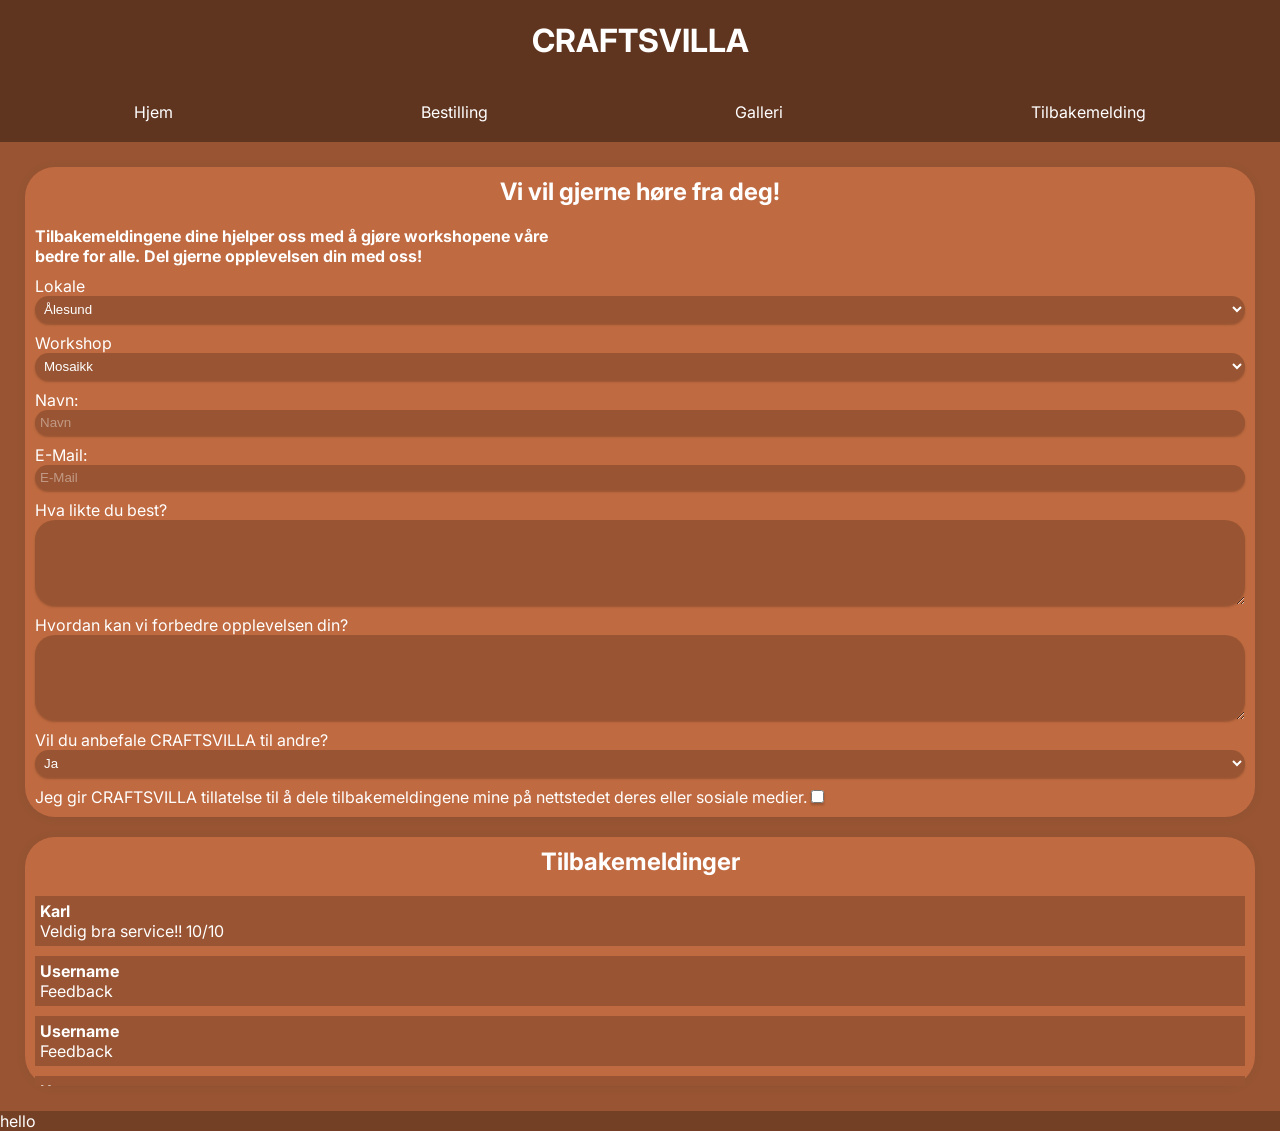
==== commit f0eaaa3d: "." ====
--- a/feedback.html
+++ b/feedback.html
@@ -9,162 +9,117 @@
 </head>
 <body>
 
-<div class="column">
     <header id="header" >
         <h1>CRAFTSVILLA</h1>
         <nav id="nav-bar">
-
         </nav>
     </header>
 
-    <main>
-        <section id="feedback" class="p1 m1">
-            <h2>Vi vil gjerne høre fra deg!</h2>
-            <h3>Tilbakemeldingene dine hjelper oss med å gjøre workshopene våre bedre for alle. Del gjerne opplevelsen din med oss!</h3>
+    <main class="container">
+        <section id="feedback">
 
-            <form id="feedback-form" class="col">
+            <div class="info-card" id="feedback-form">
+                <h2>Vi vil gjerne høre fra deg!</h2>
 
-                <div class="column">
-                    <label>Lokale</label>
-                    <select id="valg-omeråde">
-                        <option value="ålesund">Ålesund</option>
-                        <option value="Ulstein">Ulstein</option>
-                        <option value="Volda">Volda</option>
-                        <option value="Ørsta">Ørsta</option>
-                    </select>
-                </div>
+                <form action="">
+                    <h3>Tilbakemeldingene dine hjelper oss med å gjøre workshopene våre bedre for alle. Del gjerne opplevelsen din med oss!</h3>
 
+                    <div class="input-group">
+                        <label>Lokale</label>
+                        <select id="valg-omeråde">
+                            <option value="ålesund">Ålesund</option>
+                            <option value="Ulstein">Ulstein</option>
+                            <option value="Volda">Volda</option>
+                            <option value="Ørsta">Ørsta</option>
+                        </select>
+                    </div>
 
-                <div class="column">
-                    <label>Workshop</label>
-                    <select id="valg-workshop">
-                        <option value="mosaikk">Mosaikk</option>
-                        <option value="Akvarellmaling">Akvarellmaling</option>
-                        <option value="Lerretsmaling">Lerretsmaling</option>
-                        <option value="Lerretsmaling">Annet/Flere</option>
-                    </select>
-                </div>
+                    <div class="input-group">
+                        <label>Workshop</label>
+                        <select id="valg-workshop">
+                            <option value="mosaikk">Mosaikk</option>
+                            <option value="Akvarellmaling">Akvarellmaling</option>
+                            <option value="Lerretsmaling">Lerretsmaling</option>
+                            <option value="Lerretsmaling">Annet/Flere</option>
+                        </select>
+                    </div>
+    
+    
+                    <div class="input-group">
+                        <label for="navn">Navn:</label>
+                        <input id="navn" type="text" placeholder="Navn">
+                    </div>
+    
+                    <div class="input-group">
+                        <label for="navn">E-Mail:</label>
+                        <input id="email" type="email" placeholder="E-Mail" autocomplete="email">
+                    </div>
+    
+                    <div class="input-group">
+                        <label for="ønsker">Hva likte du best?</label>
+                        <textarea name="ønsker" id="ønsker" rows="5"></textarea>
+                    </div>
+    
+    
+                    <div class="input-group">
+                        <label for="ønsker">Hvordan kan vi forbedre opplevelsen din?</label>
+                        <textarea name="ønsker" id="ønsker" rows="5"></textarea>
+                    </div>
+    
+                    <div class="input-group">
+                        <label>Vil du anbefale CRAFTSVILLA til andre?</label>
+                        <select name="" id="">
+                            <option>Ja</option>
+                            <option>Nei</option>
+                            <option>Kanskje</option>
+                        </select>
+                    </div>
 
+                    <div class="input-group">
+                        <label for="">
+                            Jeg gir CRAFTSVILLA tillatelse til å dele tilbakemeldingene mine på nettstedet deres eller sosiale medier.
+                            <input type="checkbox" name="" id="">
+                        </label>
+                    </div>
+                </form>
 
-                <div class="column">
-                    <label for="navn">Navn:</label>
-                    <input id="navn" type="text" placeholder="Navn">
-                </div>
+            </div>
 
-                <div class="column">
-                    <label for="navn">E-Mail:</label>
-                    <input id="email" type="email" placeholder="E-Mail" autocomplete="email">
-                </div>
+            <div class="info-card" id="feedback-list">
+                <h2>Tilbakemeldinger</h2>
 
-                <div class="column">
-                    <label for="ønsker">Hva likte du best?</label>
-                    <textarea name="ønsker" id="ønsker" rows="5"></textarea>
-                </div>
-
-
-                <div class="column">
-                    <label for="ønsker">Hvordan kan vi forbedre opplevelsen din?</label>
-                    <textarea name="ønsker" id="ønsker" rows="5"></textarea>
-                </div>
-
-                <div class="column">
-                    <label>Vil du anbefale CRAFTSVILLA til andre?</label>
-                    <select name="" id="">
-                        <option>Ja</option>
-                        <option>Nei</option>
-                        <option>Kanskje</option>
-                    </select>
-                </div>
-
-                <div class="column ">
-                    <label>Jeg gir CRAFTSVILLA tillatelse til å dele tilbakemeldingene mine på nettstedet deres eller sosiale medier.</label>
-                    <input type="checkbox" name="" id="" value="">
-                </div>
-
-                <div class="column">
-                    <label for="">Last Opp bilde</label>
-                    <input type="file" name="" id="">
-                </div>
-                <button type="submit">Send</button>
-            </form>
-        </section>
-
-
-        <section id="feedback-list" class="column">
-            <h2>Tilbakemeldinger</h2>
-
-            <article class="">
-                <div class="profil">
-                    <img src="./images/mosaikk.png">
-                    <h3>Ola</h3>
-                </div>
-                <br>
-                <p>
-                    Veldig grei gjeng!
-                </p>
-            </article>
-            <article class="">
-                <div class="profil">
-                    <img src="./images/mosaikk.png">
-                    <h3>Ola</h3>
-                </div>
-                <br>
-                <p>
-                    10/10
-                </p>
-            </article>
-
-            <article class="">
-                <div class="profil">
-                    <img src="./images/mosaikk.png">
-                    <h3>Ola</h3>
-                </div>
-                <br>
-                <p>
-                    fantastisk!
-                </p>
-            </article>
-
-            <article class="">
-                <div class="profil">
-                    <img src="./images/mosaikk.png">
-                    <h3>Ola</h3>
-                </div>
-                <br>
-                <p>
-                    oi
-                </p>
-            </article>
-
-
+                <ul>
+                    <li class="feedback-card ">
+                        <h3>Karl</h3>
+                        <!-- <img src="./images/Lerretsmaling.png"> -->
+                        <p>Veldig bra service!! 10/10</p>
+                    </li>
+                    <li class="feedback-card">
+                        <h3>Username</h3>
+                        <!-- <img src="./images/Lerretsmaling.png"> -->
+                        <p>Feedback</p>
+                    </li>
+                    <li class="feedback-card">
+                        <h3>Username</h3>
+                        <!-- <img src="./images/Lerretsmaling.png"> -->
+                        <p>Feedback</p>
+                    </li>
+                    <li class="feedback-card">
+                        <h3>Username</h3>
+                        <!-- <img src="./images/Lerretsmaling.png"> -->
+                        <p>Feedback</p>
+                    </li>
+                    <li class="feedback-card">
+                        <h3>Username</h3>
+                        <!-- <img src="./images/Lerretsmaling.png"> -->
+                        <p>Feedback</p>
+                    </li>
+                </ul>
+            </div>
         </section>
     </main>
     
-
-    <footer>
-        <div class="contact">
-            <div class="col m3">
-                <address>
-                    Gateveien 64<br>
-                    6065 Ulsteinvik<br>
-                    +47 12 34 56 78
-                </address>
-            </div>
-        </div>
-
-        <div class="icon-row">
-            <a href="#">
-                <img src="./images/icons/mail.png" alt="Email">
-            </a>
-            <a href="#">
-                <img src="./images/icons/facebook.png" alt="facebook">
-            </a>
-            <a href="#">
-                <img src="./images/icons/twitter.png" alt="twitter">
-            </a>
-        </div>
-    </footer>
-</div>
+    <footer>hello</footer>
 
 </body>
 </html>
--- a/styles/style.css
+++ b/styles/style.css
@@ -1,489 +1,298 @@
 @import url('https://fonts.googleapis.com/css2?family=Inter:ital,opsz,wght@0,14..32,100..900;1,14..32,100..900&display=swap');
+
 :root{
-    --primary-color:#E07A5F;
-    --secondary-color: #6D597A;
-    --accent-color:#3D405B;
-    --highlight-color:#2C2F4A;
-    --bg-color:#FFF8F0;
-    --text-color:#3A2E2A;
-    --level1:8px;
-    --level2:16px;
-    --level3:32px;
-    color: rgb(244, 214, 214);
+    /* COLOR THEME BY AI */
+    --bg-main: hsl(20, 50%, 30%);      /* dark wood background */
+    --bg-secondary: hsl(20, 50%, 40%); /* tavern walls */
+    --card-bg: hsl(20, 50%, 50%);      /* panels/sections */
+    --accent: hsl(41, 56%, 51%);       /* gold (buttons, highlights) */
+    --accent-soft: hsl(43, 68%, 69%);  /* lighter gold */
+    --text-main: hsl(40, 69%, 87%);    /* warm readable text */
+    --text-muted: hsl(34, 44%, 69%);   /* softer text */
+    --shadow-color: hsl(20, 50%, 10%);
     font-family: "Inter", sans-serif;
     font-optical-sizing: auto;
     font-weight: 400;
     font-style: normal;
 }
 
-/* html, body{
-    height: auto;
-    min-height: 100%;
-} */
-
-.bg-primary{ background-color: var(--primary-color); }
-.bg-secondary{ background-color: var(--secondary-color); }
-.bg-accent{ background-color: var(--accent-color); }
-.bg-highlight{ background-color: var(--highlight-color); }
-.bg-text-color{ background-color: var(--text-color); }
-
-.grow{ flex-grow: 1;}
-
-.m0,.m-0,.mg-0,.margin-0{ margin:0; }
-.m1,.m-1,.mg-1,.margin-1{ margin: var(--level1); }
-.m2,.m-3,.mg-3,.margin-3{ margin: var(--level3); }
-.m3,.m-2,.mg-2,.margin-2{ margin: var(--level2); }
-
-.p0,.p-0,.pd-0,.padding-0{ padding: 0; }
-.p1,.p-1,.pd-1,.padding-1{ padding: var(--level1); }
-.p2,.p-2,.pd-2,.padding-2{ padding: var(--level2); }
-.p3,.p-3,.pd-3,.padding-3{ padding: var(--level3); }
-
-.row, .flex-row{ display: flex; flex-direction: row; }
-.column, .col, .flex-col, .flex-column{  display: flex;  flex-direction: column; }
-
-.border{  border: 1px solid black;}
-.rounded-border-0{ border-radius: 0;}
-.rounded-border-1{ border-radius: var(--level1);}
-.rounded-border-2{ border-radius: var(--level2);}
-.rounded-border-3{ border-radius: var(--level3);}
-.h-100{ height: 100%;}
-.h-50{height: 50%;}
-.w-100{width: 100%;}
-.w-50{width: 50%;}
-.viewport-h{ height: 100vh; }
-.viewport-w { width: 100vw; }
-
-*{
+
+*:not(h1){
+    box-sizing: border-box;
     margin: 0;
     padding: 0;
-    box-sizing: border-box;
-}
-
-
-li {
-    list-style-position: inside;
+    color: white;
+}
+
+html, body{
+    display: flex;
+    flex-direction: column;
+    background: var(--bg-main);
+    height: 100%;
 }
 
 main{
     display: flex;
+    flex-direction: column;
     flex:1;
-    background-color: var(--highlight-color);
-    flex-direction: column;
-}
-
-body{
-    min-height: 100vh;
-    display: flex;
-    flex-direction: column;
-}
+}
+header {
+    text-align: center;
+    background-color: hsl(from var(--bg-main) h s clamp(0, calc(l - 5), 100));
+}
+
+
+img{
+    max-width: 100%;
+    height: auto;
+}
+
+
+/* NAV-BAR */
+#nav-bar{   
+    display: flex;
+    justify-content: space-around;
+    flex: 1 1 auto;
+    /* gap: 16px; */
+    padding: 10px;
+}
+
+
+#nav-bar a{
+    padding: 10px 10px;
+    text-decoration: none;
+}
+
+#nav-bar a:hover{
+    border-radius: 10px;
+    color: var(--accent);
+    /* box-shadow: 0px 2px 5px var(--shadow-color); */
+}
+
+
+footer{
+    display: flex;
+    flex-direction: row;
+    max-height: 100px;
+}
+
+footer address ul{
+    list-style-type: none;
+}
+
+.icon-row{
+    flex-grow: 1;
+    display: flex;
+    justify-content: flex-end;
+    align-items: flex-end;
+}
+
+.icon-row img{
+    max-width: 32px;
+    max-height: 32px;
+}
+
 .container{
     display: flex;
     flex-direction: column;
-    flex-grow: 1;
-}
-
-/* HEADER */
-#header{
-    text-align: center;
-    background-color: var(--accent-color);
-    color: white;
-    padding: var(--level1);
-}
-#header h1{
-    margin:0 20px;
-}
-
-
-#nav-bar{
-    display: flex;
-    justify-content: space-evenly;
-    padding: var(--level1);
-}
-
-
-#nav-bar a{
-    text-decoration: none;
-    color: white;
-}
-/* HERO */
-
+    flex: 1;
+}
 
 section#hero{
-    flex:1;
-    display: flex;
-    flex-direction: column;
-}
-
-/* give all children margin */
-section#hero > *{
-    margin: var(--level2);
-
-}
-
-
-    /*  BANNER */
-.banner{
-    background-color: var(--secondary-color);
-    border-radius: var(--level2);
-    text-align: center;
-    padding: var(--level2);
-}
-
-/* OVerride margins set in hero >* selector */
+    display: flex;
+    flex-direction: column;
+}
+
 section#hero .banner{
-    margin: var(--level2) 0;
-    width: 100%;
-    border-radius: 0;
-}
-
-
-.banner img{
-    width: 100%;
+    display: flex;
+    flex-direction: column;
+}
+
+
+
+
+section#hero .banner > *:not(img){
+    margin: 20px;
+}
+section#hero .banner img{
     object-fit:cover;
     height: 200px;
 }
 
-/*ANIMATED TEXT  */
-.text-slide{
+section#hero .banner h2{
+    text-align: center;
+    /* position: relative; */
+    /* margin: 20px; */
+}
+
+
+section#content{
+    display: flex;
+    flex-direction: column;
+    margin: 16px;
+    gap: 16px;
+}
+
+section#content .information{
+    display:flex;
+    flex-direction: column;
+    gap: 10px;
+    justify-self: center;
+    align-self: center;
+}
+
+ul{
+    list-style: inside;
+}
+
+.info-grid{
+    display: grid;
+    grid-template-columns: repeat(1, 1fr);
+    gap: 20px;
+}
+
+.info-card{
+    display: flex;
+    flex-direction: column;
+    /* border: 2px solid var(--accent-color); */
+    background-color: var(--card-bg);
+    box-shadow: 0 1px 10px hsla(0, 0%, 20%,.1);
+    border-radius: 30px;
+    corner-shape: squircle;
+}
+
+.info-card h2{
+    text-align: center;
+}
+.info-card > *:not(img){
+    padding: 10px;
+}
+
+.info-card button, .a-button{
+    background-color: hsl(from var(--bg-main) h s clamp(0, calc(l + 25), 100));
+    box-shadow: 0 5px 5px var(--bg-main);
+    color: white;
+    font-weight: 800;
+    border-radius: 30px;
+    corner-shape: squircle;
+    margin: 10px;
+
+    box-shadow: 0 5px 0px var(--bg-main);
+    border-style: inset;
+    border: 1px solid hsla(0, 0%, 0%, .3);
+
+}
+.info-card button:hover, .a-button:hover{
+    box-shadow: 0 3px 0px var(--bg-main);
+    border-style: inset;
+    border: 1px solid hsla(0, 0%, 0%, .5);
+}
+
+.info-card button:active, .a-button:active{
+    border-style:inset;
+    box-shadow: 0 -1px 0 var(--bg-main);
+}
+
+.popout-border{
+    border: 2px solid var(--accent-color);
     background-color: var(--secondary-color);
-    border-radius: var(--level2);
-    text-align: center;
-}
-
- .text-slide p{
-    overflow: hidden;
-}
-
-
-    /* Information */
-.information{
-    display: flex;
-    flex-direction: column;
-    gap: var(--level2);
-    justify-content: space-around;
-    margin-bottom: 20px;
-}
-
-.information > *{
-    border-radius: var(--level2);
-}
-
-.info-card{
-    background-color: var(--secondary-color);
-    text-align: center;
-}
-
-.info-card > * {
-    padding: 6px;
-}
-
-
-.info-card button{
+    border-style: outset;
+    border-radius: 10px;
+}
+
+
+
+#ordering{
+    margin: 20px auto;
+}
+
+#feedback{
+    display: flex;
+    flex-direction: column;
+    background-color: var(--bg-secondary);
+    gap: 20px;
+    /* flex: 1; */
+    padding: 25px;
+}
+
+#feedback-list ul{
+    overflow-y: auto;
+    max-height: 200px;
+}
+
+li.feedback-card{
+    list-style-type: none;
+    background-color: var(--bg-secondary);
+    padding: 5px;
+}
+
+ul > *:not(:last-child){
+    margin-bottom: 10px;
+}
+#ordering form, #feedback form{
+    display: flex;
+    flex-direction: column;
+    gap: 10px;
+}
+
+
+#feedback h3{
+    max-width: 50ch;
+    font-size: 1rem;
+}
+
+.input-group{
+    display: flex;
+    flex-direction: column;
+    flex-grow: 1;
+}
+
+form select,.input-group input, textarea{
+    background-color: var(--bg-secondary);
+    box-shadow: 0 2px 2px var(--bg-secondary);
+    color: white;
+    border:0;
+    border-radius: 20px;
     outline: 0;
-    border: 0;
-    border-radius: inherit;
-    width: 100%;
-    border: 1px solid transparent;
-    border-top: dashed 1px #3A2E2A;
-    border-top-left-radius: 0;
-    border-top-right-radius: 0;
-    background-color: inherit;
-    color:beige;
-    font-weight: 800;
-}
-
-.info-card button:hover{
-    cursor:pointer;
-
+    corner-shape: squircle;
+    padding: 5px;
+}
+
+
+input[style="checkbox"]{
+    height: 20px;
+}
+select::placeholder,.input-group input::placeholder{
+    color: hsla(0, 0%, 100%, .4);
 }
 .info-card img{
-    width: 100%;
-    padding: 0;
-}
-
-
-
-/* END HERO */
-
-
-
-
-/* BESTILLING */
-
-section#ordering{
-    height: 100%;
-    display: flex;
-    text-align: center;
-    flex:1;
-    flex-direction: column;
-}
-
-#ordering .ordering-container{
-    display: flex;
-    flex-direction: column;
-    background-color: var(--secondary-color);
-    border-radius: 6px;
-}
-
-#ordering iframe{
-    /* height: inherit; */
-    border-radius: 6px;
-    margin-bottom: 10px;
-    flex: 1;
-}
-
-
-
-.order-info{
-    justify-content: space-around;
-}
-
-
-.user-info{
-    align-items:center;
-    flex: 2;
-}
-
-.user-info-input{
-    width: 100%;
-    flex: 1;
-    /* width: auto ; */
-    display: flex;
-    justify-content: flex-start;
-    flex-direction: column;
-    /* margin: 6px; */
-    text-align: left;
-    /* line-height: 2rem; */
-    border-radius: 20px;
-}
-
-
-textarea{ resize: none;}
-
-
-a#bestill-btn {
-    /* border: 1px solid gray; */
-    border-radius: 6px;
-    background: white;
-    max-width: 200px;
-    user-select: none;
-    cursor:pointer;
-    text-decoration: none;
-    /* color: whitesmoke; */
-    color: var(--accent-color);
-}
-
-a#bestill-btn:visited{
-    color: var(--highlight-color);
-}
-
-
-.diverse-info{
-    display: flex;
-    flex-direction: column;
-    background-color: var(--secondary-color);
-    border-radius: var(--level2);
-    padding: var(--level2);
-    /* width: fit-content; */
-    /* width: 50%; */
-}
-
-.diverse-info ul{
-    /* align-self: center; */
-}
-/* FEEDBACK */
-
-
-section#feedback{
-    text-align: center;
-}
-
-
-section#feedback form > *:not(button){
-    padding: 20px 0px;    
-    text-align: left;
-}
-
-
-.profil{
-    display: flex;
-    flex-direction: row;
-    align-items: center;
-    gap: 10px;
-    background-color:#3D405B;
-    border-radius: 6px;
-    padding: var(--level2);
-}
-
-.profil img{
-    border-radius: 100%;
-    max-width: 64px;
-    max-height: 64px;
-    height: 64px;
-    width: 64px;
-}
-section#feedback-list{
-    
-    overflow-y: scroll;
-    height: fit-content;
-    padding: 20px;
-    gap: 20px;
-    text-align: center;
-}
-
-section#feedback-list article{
-    background-color: var(--secondary-color);
-    border-radius: 6px;
-    text-align: left;
-    overflow-y: scroll;
-    height: 400px;
-    padding: 5px;
-    display: flex;
-    flex-direction: column;
-    /* width: 100vw; */
-}
-
-section#feedback-list article > img{
-    width: 300px;
-    margin: 20px;
-    align-self: center;
-    justify-self: center;
-}
-/* Animations */
-
-.text-animation{
-    animation-duration: 1s;
-    animation-name: slide-in;
-    animation-fill-mode: forwards;
-}
-
-.text-animation-out{
-    animation-duration: 1s;
-    animation-name: slide-out;
-    animation-fill-mode: forwards;
-}
-
-
-/* gallery */
-
-section#gallery{
-    text-align: center;
-    display: flex;
-    flex-direction: column;
-    flex:1;
-}
-
-.gallery-item{
-    cursor: grab;
-}
-.gallery-grid{
-    display: flex;
-    height: 100%;
-    gap: 20px;
-    margin: 20px;
-    overflow-x: scroll;
-    /* align-items: center; */
-}
-
-.gallery-grid img{
-    max-width: 300px;
-    max-height: 300px;
-}
-
-footer{
+    max-width: 100%;
     height: auto;
-    display: flex;
-    flex-direction: row;
-    background-color: var(--accent-color);
-    padding: var(--level1);
-
-}
-
-footer .contact{
-    display: flex;
-    color: white;
-}
-footer .icon-row img{
-    width: auto;
-    max-width: 64px;
-}
-footer .icon-row{
-    display: flex;
-    gap: 20px;
-    flex:1;
-    justify-content: space-around;
-    align-items: center;
-}
-
+}
 
 
 @media (min-width:800px) {
-    .information{
+    /* section#hero .banner img{
+        width: 100%;
+        object-fit:fill;
+        height: auto;
+        height: 200px;
+    } */
+
+    header > *:not(h1){
+        display: flex;
+        justify-content: center;
+    }
+
+    section#content .information{
+        display: flex;
         flex-direction: row;
     }
-
-    .banner{
-        /* background-color: var(--secondary-color); */
-        background-color: transparent;
-        border-radius: var(--level2);
-        text-align: center;
-        padding: var(--level2) 0;
+    
+
+    .info-grid{
+        display: grid;
+        grid-template-columns: repeat(3, 1fr);
+        gap: 20px;
     }
-
-
-    
-    .diverse-info{
-        width: fit-content;
-    }
-
-
-    .banner p{
-        text-align: center;
-        width: 100%;
-        background-color: var(--secondary-color);
-        padding: 20px;
-
-    }
-
-    footer .icon-row{
-        justify-content: flex-end;
-    }
-
-    footer .icon-row img{
-        width: 64px;
-    }
-
-    section#feedback{
-        margin: 0 auto;
-        max-width: 400px;
-        /* padding: 300px; */
-    }
-
-    section#gallery{
-        height: 100vh;
-    }
-}
-
-
-@keyframes slide-in {
-    from{
-        transform: translateX(150vw);
-        opacity: 0;
-    }
-    to{
-        transform: translateX(0);
-        opacity: 1;
-    }
-}
-
-@keyframes slide-out {
-    from{
-        transform: translateX(0);
-        opacity: 1;
-    }
-    to{
-        transform: translateX(-150vw);
-        opacity: 0;
-    }
-}
+}
